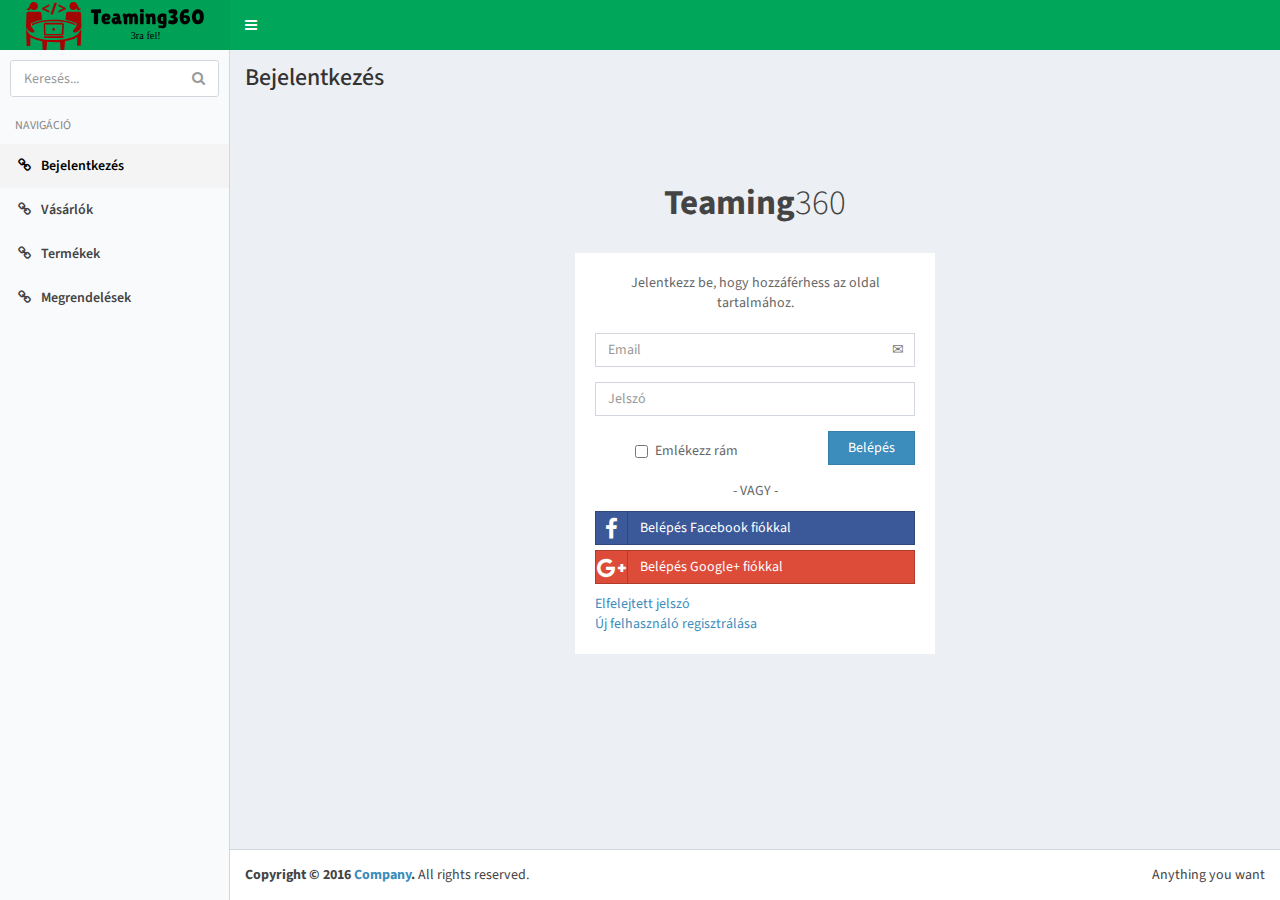
==== login.html @ 4cea46f2 "Initial login page" ====
<!DOCTYPE html>

<html>

<head>
  <meta charset="utf-8">
  <meta http-equiv="X-UA-Compatible" content="IE=edge">
  <title>AdminLTE 2 | Starter</title>
  <!-- Tell the browser to be responsive to screen width -->
  <meta content="width=device-width, initial-scale=1, maximum-scale=1, user-scalable=no" name="viewport">
  <link rel="stylesheet" href="css/bootstrap.min.css">
  <!-- Font Awesome -->
  <link rel="stylesheet" href="font-awesome-4.7.0/css/font-awesome.css">
  <!-- Ionicons -->
  <link rel="stylesheet" href="css/ionicons.min.css">
  <!-- Theme style -->
  <link rel="stylesheet" href="css/AdminLTE.css">
  <!-- AdminLTE Skins. -->
  <link rel="stylesheet" href="css/_all-skins.css">
  <!-- Google Font -->
  <link rel="stylesheet" href="https://fonts.googleapis.com/css?family=Source+Sans+Pro:300,400,600,700,300italic,400italic,600italic">

  <link rel="stylesheet" href="css/style.css">
</head>

<body class="hold-transition skin-green-light sidebar-mini">
  <div class="wrapper">

    <!-- Main Header -->
    <header class="main-header">

      <!-- Logo -->
      <a href="login.html" class="logo">
        <!-- mini logo for sidebar mini 50x50 pixels -->
        <span class="logo-mini">
          <img class="teaming-logo-small" src="img/Teaming360logo_only.svg" alt="T360">
        </span>
        <!-- logo for regular state and mobile devices -->
        <span class="logo-lg">
          <img class="teaming-logo-normal" src="img/Teaming360logo_full.svg" alt="Teaming360">
        </span>
      </a>

      <!-- Header Navbar -->
      <nav class="navbar navbar-static-top" role="navigation">
        <!-- Sidebar toggle button-->
        <a href="#" class="sidebar-toggle" data-toggle="push-menu" role="button">
          <span class="sr-only">Menü ki/bezár</span>
        </a>
      </nav>
    </header>
    <!-- Left side column. contains the logo and sidebar -->
    <aside class="main-sidebar">

      <!-- sidebar: style can be found in sidebar.less -->
      <section class="sidebar">

        <!-- search form (Optional) -->
        <form action="#" method="get" class="sidebar-form">
          <div class="input-group">
            <input type="text" name="q" class="form-control" placeholder="Keresés...">
            <span class="input-group-btn">
              <button type="submit" name="search" id="search-btn" class="btn btn-flat">
                <i class="fa fa-search"></i>
              </button>
            </span>
          </div>
        </form>
        <!-- /.search form -->

        <!-- Sidebar Menu -->
        <ul class="sidebar-menu" data-widget="tree">
          <li class="header">NAVIGÁCIÓ</li>
          <!-- Optionally, you can add icons to the links -->
          <li class="active">
            <a href="#">
              <i class="fa fa-link"></i>
              <span>Bejelentkezés</span>
            </a>
          </li>
          <li>
            <a href="customer.html">
              <i class="fa fa-link"></i>
              <span>Vásárlók</span>
            </a>
          </li>
          <li>
            <a href="product.html">
              <i class="fa fa-link"></i>
              <span>Termékek</span>
            </a>
          </li>
          <li>
            <a href="order.html">
              <i class="fa fa-link"></i>
              <span>Megrendelések</span>
            </a>
          </li>
        </ul>
        <!-- /.sidebar-menu -->
      </section>
      <!-- /.sidebar -->
    </aside>

    <!-- Content Wrapper. Contains page content -->
    <div class="content-wrapper">
      <!-- Content Header (Page header) -->
      <section class="content-header">
        <h1>
          Bejelentkezés
        </h1>
      </section>

      <!-- Main content -->
      <section class="content container-fluid">
        <div class="login-box">
          <div class="login-logo">
            <a href="login.html"><b>Teaming</b>360</a>
          </div>
          <!-- /.login-logo -->
          <div class="login-box-body">
            <p class="login-box-msg">Jelentkezz be, hogy hozzáférhess az oldal tartalmához.</p>
        
            <form action="login.html" method="post">
              <div class="form-group has-feedback">
                <input type="email" class="form-control" placeholder="Email">
                <span class="glyphicon glyphicon-envelope form-control-feedback"></span>
              </div>
              <div class="form-group has-feedback">
                <input type="password" class="form-control" placeholder="Jelszó">
                <span class="glyphicon glyphicon-lock form-control-feedback"></span>
              </div>
              <div class="row">
                <div class="col-xs-8 text-center">
                  <div class="checkbox icheck">
                    <label>
                      <input type="checkbox"> Emlékezz rám
                    </label>
                  </div>
                </div>
                <!-- /.col -->
                <div class="col-xs-4 text">
                  <button type="submit" class="btn btn-primary btn-block btn-flat">Belépés</button>
                </div>
                <!-- /.col -->
              </div>
            </form>
        
            <div class="social-auth-links text-center">
              <p>- VAGY -</p>
              <a href="#" class="btn btn-block btn-social btn-facebook btn-flat"><i class="fa fa-facebook"></i> Belépés Facebook fiókkal</a>
              <a href="#" class="btn btn-block btn-social btn-google btn-flat"><i class="fa fa-google-plus"></i> Belépés Google+ fiókkal</a>
            </div>
            <!-- /.social-auth-links -->
        
            <a href="#">Elfelejtett jelszó</a><br>
            <a href="#" class="text-center">Új felhasználó regisztrálása</a>
        
          </div>
          
        </div>
      </section>
      <!-- /.content -->
    </div>
    <!-- /.content-wrapper -->

    <!-- Main Footer -->
    <footer class="main-footer">
      <!-- To the right -->
      <div class="pull-right hidden-xs">
        Anything you want
      </div>
      <!-- Default to the left -->
      <strong>Copyright &copy; 2016
        <a href="#">Company</a>.</strong> All rights reserved.
    </footer>

    <!-- Control Sidebar -->
    <aside class="control-sidebar control-sidebar-dark">
      <!-- Create the tabs -->
      <ul class="nav nav-tabs nav-justified control-sidebar-tabs">
        <li class="active">
          <a href="#control-sidebar-home-tab" data-toggle="tab">
            <i class="fa fa-home"></i>
          </a>
        </li>
        <li>
          <a href="#control-sidebar-settings-tab" data-toggle="tab">
            <i class="fa fa-gears"></i>
          </a>
        </li>
      </ul>
      <!-- Tab panes -->
      <div class="tab-content">
        <!-- Home tab content -->
        <div class="tab-pane active" id="control-sidebar-home-tab">
          <h3 class="control-sidebar-heading">Recent Activity</h3>
          <ul class="control-sidebar-menu">
            <li>
              <a href="javascript:;">
                <i class="menu-icon fa fa-birthday-cake bg-red"></i>

                <div class="menu-info">
                  <h4 class="control-sidebar-subheading">Langdon's Birthday</h4>

                  <p>Will be 23 on April 24th</p>
                </div>
              </a>
            </li>
          </ul>
          <!-- /.control-sidebar-menu -->

          <h3 class="control-sidebar-heading">Tasks Progress</h3>
          <ul class="control-sidebar-menu">
            <li>
              <a href="javascript:;">
                <h4 class="control-sidebar-subheading">
                  Custom Template Design
                  <span class="pull-right-container">
                    <span class="label label-danger pull-right">70%</span>
                  </span>
                </h4>

                <div class="progress progress-xxs">
                  <div class="progress-bar progress-bar-danger" style="width: 70%"></div>
                </div>
              </a>
            </li>
          </ul>
          <!-- /.control-sidebar-menu -->

        </div>
        <!-- /.tab-pane -->
        <!-- Stats tab content -->
        <div class="tab-pane" id="control-sidebar-stats-tab">Stats Tab Content</div>
        <!-- /.tab-pane -->
        <!-- Settings tab content -->
        <div class="tab-pane" id="control-sidebar-settings-tab">
          <form method="post">
            <h3 class="control-sidebar-heading">General Settings</h3>

            <div class="form-group">
              <label class="control-sidebar-subheading">
                Report panel usage
                <input type="checkbox" class="pull-right" checked>
              </label>

              <p>
                Some information about this general settings option
              </p>
            </div>
            <!-- /.form-group -->
          </form>
        </div>
        <!-- /.tab-pane -->
      </div>
    </aside>
    <!-- /.control-sidebar -->
    <!-- Add the sidebar's background. This div must be placed
  immediately after the control sidebar -->
    <div class="control-sidebar-bg"></div>
  </div>
  <!-- ./wrapper -->

  <!-- REQUIRED JS SCRIPTS -->

  <!-- jQuery 3 -->
  <script src="js/jquery.min.js"></script>
  <!-- Bootstrap 3.3.7 -->
  <script src="js/bootstrap.min.js"></script>
  <!-- AdminLTE App -->
  <script src="js/adminlte.js"></script>

  <!-- Optionally, you can add Slimscroll and FastClick plugins.
     Both of these plugins are recommended to enhance the
     user experience. -->
</body>

</html>
---- css/_all-skins.css ----
/*
 * Skin: Blue
 * ----------
 */
.skin-blue .main-header .navbar {
  background-color: #3c8dbc;
}
.skin-blue .main-header .navbar .nav > li > a {
  color: #ffffff;
}
.skin-blue .main-header .navbar .nav > li > a:hover,
.skin-blue .main-header .navbar .nav > li > a:active,
.skin-blue .main-header .navbar .nav > li > a:focus,
.skin-blue .main-header .navbar .nav .open > a,
.skin-blue .main-header .navbar .nav .open > a:hover,
.skin-blue .main-header .navbar .nav .open > a:focus,
.skin-blue .main-header .navbar .nav > .active > a {
  background: rgba(0, 0, 0, 0.1);
  color: #f6f6f6;
}
.skin-blue .main-header .navbar .sidebar-toggle {
  color: #ffffff;
}
.skin-blue .main-header .navbar .sidebar-toggle:hover {
  color: #f6f6f6;
  background: rgba(0, 0, 0, 0.1);
}
.skin-blue .main-header .navbar .sidebar-toggle {
  color: #fff;
}
.skin-blue .main-header .navbar .sidebar-toggle:hover {
  background-color: #367fa9;
}
@media (max-width: 767px) {
  .skin-blue .main-header .navbar .dropdown-menu li.divider {
    background-color: rgba(255, 255, 255, 0.1);
  }
  .skin-blue .main-header .navbar .dropdown-menu li a {
    color: #fff;
  }
  .skin-blue .main-header .navbar .dropdown-menu li a:hover {
    background: #367fa9;
  }
}
.skin-blue .main-header .logo {
  background-color: #367fa9;
  color: #ffffff;
  border-bottom: 0 solid transparent;
}
.skin-blue .main-header .logo:hover {
  background-color: #357ca5;
}
.skin-blue .main-header li.user-header {
  background-color: #3c8dbc;
}
.skin-blue .content-header {
  background: transparent;
}
.skin-blue .wrapper,
.skin-blue .main-sidebar,
.skin-blue .left-side {
  background-color: #222d32;
}
.skin-blue .user-panel > .info,
.skin-blue .user-panel > .info > a {
  color: #fff;
}
.skin-blue .sidebar-menu > li.header {
  color: #4b646f;
  background: #1a2226;
}
.skin-blue .sidebar-menu > li > a {
  border-left: 3px solid transparent;
}
.skin-blue .sidebar-menu > li:hover > a,
.skin-blue .sidebar-menu > li.active > a,
.skin-blue .sidebar-menu > li.menu-open > a {
  color: #ffffff;
  background: #1e282c;
}
.skin-blue .sidebar-menu > li.active > a {
  border-left-color: #3c8dbc;
}
.skin-blue .sidebar-menu > li > .treeview-menu {
  margin: 0 1px;
  background: #2c3b41;
}
.skin-blue .sidebar a {
  color: #b8c7ce;
}
.skin-blue .sidebar a:hover {
  text-decoration: none;
}
.skin-blue .sidebar-menu .treeview-menu > li > a {
  color: #8aa4af;
}
.skin-blue .sidebar-menu .treeview-menu > li.active > a,
.skin-blue .sidebar-menu .treeview-menu > li > a:hover {
  color: #ffffff;
}
.skin-blue .sidebar-form {
  border-radius: 3px;
  border: 1px solid #374850;
  margin: 10px 10px;
}
.skin-blue .sidebar-form input[type="text"],
.skin-blue .sidebar-form .btn {
  box-shadow: none;
  background-color: #374850;
  border: 1px solid transparent;
  height: 35px;
}
.skin-blue .sidebar-form input[type="text"] {
  color: #666;
  border-top-left-radius: 2px;
  border-top-right-radius: 0;
  border-bottom-right-radius: 0;
  border-bottom-left-radius: 2px;
}
.skin-blue .sidebar-form input[type="text"]:focus,
.skin-blue .sidebar-form input[type="text"]:focus + .input-group-btn .btn {
  background-color: #fff;
  color: #666;
}
.skin-blue .sidebar-form input[type="text"]:focus + .input-group-btn .btn {
  border-left-color: #fff;
}
.skin-blue .sidebar-form .btn {
  color: #999;
  border-top-left-radius: 0;
  border-top-right-radius: 2px;
  border-bottom-right-radius: 2px;
  border-bottom-left-radius: 0;
}
.skin-blue.layout-top-nav .main-header > .logo {
  background-color: #3c8dbc;
  color: #ffffff;
  border-bottom: 0 solid transparent;
}
.skin-blue.layout-top-nav .main-header > .logo:hover {
  background-color: #3b8ab8;
}
/*
 * Skin: Blue
 * ----------
 */
.skin-blue-light .main-header .navbar {
  background-color: #3c8dbc;
}
.skin-blue-light .main-header .navbar .nav > li > a {
  color: #ffffff;
}
.skin-blue-light .main-header .navbar .nav > li > a:hover,
.skin-blue-light .main-header .navbar .nav > li > a:active,
.skin-blue-light .main-header .navbar .nav > li > a:focus,
.skin-blue-light .main-header .navbar .nav .open > a,
.skin-blue-light .main-header .navbar .nav .open > a:hover,
.skin-blue-light .main-header .navbar .nav .open > a:focus,
.skin-blue-light .main-header .navbar .nav > .active > a {
  background: rgba(0, 0, 0, 0.1);
  color: #f6f6f6;
}
.skin-blue-light .main-header .navbar .sidebar-toggle {
  color: #ffffff;
}
.skin-blue-light .main-header .navbar .sidebar-toggle:hover {
  color: #f6f6f6;
  background: rgba(0, 0, 0, 0.1);
}
.skin-blue-light .main-header .navbar .sidebar-toggle {
  color: #fff;
}
.skin-blue-light .main-header .navbar .sidebar-toggle:hover {
  background-color: #367fa9;
}
@media (max-width: 767px) {
  .skin-blue-light .main-header .navbar .dropdown-menu li.divider {
    background-color: rgba(255, 255, 255, 0.1);
  }
  .skin-blue-light .main-header .navbar .dropdown-menu li a {
    color: #fff;
  }
  .skin-blue-light .main-header .navbar .dropdown-menu li a:hover {
    background: #367fa9;
  }
}
.skin-blue-light .main-header .logo {
  background-color: #3c8dbc;
  color: #ffffff;
  border-bottom: 0 solid transparent;
}
.skin-blue-light .main-header .logo:hover {
  background-color: #3b8ab8;
}
.skin-blue-light .main-header li.user-header {
  background-color: #3c8dbc;
}
.skin-blue-light .content-header {
  background: transparent;
}
.skin-blue-light .wrapper,
.skin-blue-light .main-sidebar,
.skin-blue-light .left-side {
  background-color: #f9fafc;
}
.skin-blue-light .main-sidebar {
  border-right: 1px solid #d2d6de;
}
.skin-blue-light .user-panel > .info,
.skin-blue-light .user-panel > .info > a {
  color: #444444;
}
.skin-blue-light .sidebar-menu > li {
  -webkit-transition: border-left-color 0.3s ease;
  -o-transition: border-left-color 0.3s ease;
  transition: border-left-color 0.3s ease;
}
.skin-blue-light .sidebar-menu > li.header {
  color: #848484;
  background: #f9fafc;
}
.skin-blue-light .sidebar-menu > li > a {
  border-left: 3px solid transparent;
  font-weight: 600;
}
.skin-blue-light .sidebar-menu > li:hover > a,
.skin-blue-light .sidebar-menu > li.active > a {
  color: #000000;
  background: #f4f4f5;
}
.skin-blue-light .sidebar-menu > li.active {
  border-left-color: #3c8dbc;
}
.skin-blue-light .sidebar-menu > li.active > a {
  font-weight: 600;
}
.skin-blue-light .sidebar-menu > li > .treeview-menu {
  background: #f4f4f5;
}
.skin-blue-light .sidebar a {
  color: #444444;
}
.skin-blue-light .sidebar a:hover {
  text-decoration: none;
}
.skin-blue-light .sidebar-menu .treeview-menu > li > a {
  color: #777777;
}
.skin-blue-light .sidebar-menu .treeview-menu > li.active > a,
.skin-blue-light .sidebar-menu .treeview-menu > li > a:hover {
  color: #000000;
}
.skin-blue-light .sidebar-menu .treeview-menu > li.active > a {
  font-weight: 600;
}
.skin-blue-light .sidebar-form {
  border-radius: 3px;
  border: 1px solid #d2d6de;
  margin: 10px 10px;
}
.skin-blue-light .sidebar-form input[type="text"],
.skin-blue-light .sidebar-form .btn {
  box-shadow: none;
  background-color: #fff;
  border: 1px solid transparent;
  height: 35px;
}
.skin-blue-light .sidebar-form input[type="text"] {
  color: #666;
  border-top-left-radius: 2px;
  border-top-right-radius: 0;
  border-bottom-right-radius: 0;
  border-bottom-left-radius: 2px;
}
.skin-blue-light .sidebar-form input[type="text"]:focus,
.skin-blue-light .sidebar-form input[type="text"]:focus + .input-group-btn .btn {
  background-color: #fff;
  color: #666;
}
.skin-blue-light .sidebar-form input[type="text"]:focus + .input-group-btn .btn {
  border-left-color: #fff;
}
.skin-blue-light .sidebar-form .btn {
  color: #999;
  border-top-left-radius: 0;
  border-top-right-radius: 2px;
  border-bottom-right-radius: 2px;
  border-bottom-left-radius: 0;
}
@media (min-width: 768px) {
  .skin-blue-light.sidebar-mini.sidebar-collapse .sidebar-menu > li > .treeview-menu {
    border-left: 1px solid #d2d6de;
  }
}
.skin-blue-light .main-footer {
  border-top-color: #d2d6de;
}
.skin-blue.layout-top-nav .main-header > .logo {
  background-color: #3c8dbc;
  color: #ffffff;
  border-bottom: 0 solid transparent;
}
.skin-blue.layout-top-nav .main-header > .logo:hover {
  background-color: #3b8ab8;
}
/*
 * Skin: Black
 * -----------
 */
/* skin-black navbar */
.skin-black .main-header {
  -webkit-box-shadow: 0px 1px 1px rgba(0, 0, 0, 0.05);
  box-shadow: 0px 1px 1px rgba(0, 0, 0, 0.05);
}
.skin-black .main-header .navbar-toggle {
  color: #333;
}
.skin-black .main-header .navbar-brand {
  color: #333;
  border-right: 1px solid #eee;
}
.skin-black .main-header .navbar {
  background-color: #ffffff;
}
.skin-black .main-header .navbar .nav > li > a {
  color: #333333;
}
.skin-black .main-header .navbar .nav > li > a:hover,
.skin-black .main-header .navbar .nav > li > a:active,
.skin-black .main-header .navbar .nav > li > a:focus,
.skin-black .main-header .navbar .nav .open > a,
.skin-black .main-header .navbar .nav .open > a:hover,
.skin-black .main-header .navbar .nav .open > a:focus,
.skin-black .main-header .navbar .nav > .active > a {
  background: #ffffff;
  color: #999999;
}
.skin-black .main-header .navbar .sidebar-toggle {
  color: #333333;
}
.skin-black .main-header .navbar .sidebar-toggle:hover {
  color: #999999;
  background: #ffffff;
}
.skin-black .main-header .navbar > .sidebar-toggle {
  color: #333;
  border-right: 1px solid #eee;
}
.skin-black .main-header .navbar .navbar-nav > li > a {
  border-right: 1px solid #eee;
}
.skin-black .main-header .navbar .navbar-custom-menu .navbar-nav > li > a,
.skin-black .main-header .navbar .navbar-right > li > a {
  border-left: 1px solid #eee;
  border-right-width: 0;
}
.skin-black .main-header > .logo {
  background-color: #ffffff;
  color: #333333;
  border-bottom: 0 solid transparent;
  border-right: 1px solid #eee;
}
.skin-black .main-header > .logo:hover {
  background-color: #fcfcfc;
}
@media (max-width: 767px) {
  .skin-black .main-header > .logo {
    background-color: #222222;
    color: #ffffff;
    border-bottom: 0 solid transparent;
    border-right: none;
  }
  .skin-black .main-header > .logo:hover {
    background-color: #1f1f1f;
  }
}
.skin-black .main-header li.user-header {
  background-color: #222;
}
.skin-black .content-header {
  background: transparent;
  box-shadow: none;
}
.skin-black .wrapper,
.skin-black .main-sidebar,
.skin-black .left-side {
  background-color: #222d32;
}
.skin-black .user-panel > .info,
.skin-black .user-panel > .info > a {
  color: #fff;
}
.skin-black .sidebar-menu > li.header {
  color: #4b646f;
  background: #1a2226;
}
.skin-black .sidebar-menu > li > a {
  border-left: 3px solid transparent;
}
.skin-black .sidebar-menu > li:hover > a,
.skin-black .sidebar-menu > li.active > a,
.skin-black .sidebar-menu > li.menu-open > a {
  color: #ffffff;
  background: #1e282c;
}
.skin-black .sidebar-menu > li.active > a {
  border-left-color: #ffffff;
}
.skin-black .sidebar-menu > li > .treeview-menu {
  margin: 0 1px;
  background: #2c3b41;
}
.skin-black .sidebar a {
  color: #b8c7ce;
}
.skin-black .sidebar a:hover {
  text-decoration: none;
}
.skin-black .sidebar-menu .treeview-menu > li > a {
  color: #8aa4af;
}
.skin-black .sidebar-menu .treeview-menu > li.active > a,
.skin-black .sidebar-menu .treeview-menu > li > a:hover {
  color: #ffffff;
}
.skin-black .sidebar-form {
  border-radius: 3px;
  border: 1px solid #374850;
  margin: 10px 10px;
}
.skin-black .sidebar-form input[type="text"],
.skin-black .sidebar-form .btn {
  box-shadow: none;
  background-color: #374850;
  border: 1px solid transparent;
  height: 35px;
}
.skin-black .sidebar-form input[type="text"] {
  color: #666;
  border-top-left-radius: 2px;
  border-top-right-radius: 0;
  border-bottom-right-radius: 0;
  border-bottom-left-radius: 2px;
}
.skin-black .sidebar-form input[type="text"]:focus,
.skin-black .sidebar-form input[type="text"]:focus + .input-group-btn .btn {
  background-color: #fff;
  color: #666;
}
.skin-black .sidebar-form input[type="text"]:focus + .input-group-btn .btn {
  border-left-color: #fff;
}
.skin-black .sidebar-form .btn {
  color: #999;
  border-top-left-radius: 0;
  border-top-right-radius: 2px;
  border-bottom-right-radius: 2px;
  border-bottom-left-radius: 0;
}
.skin-black .pace .pace-progress {
  background: #222;
}
.skin-black .pace .pace-activity {
  border-top-color: #222;
  border-left-color: #222;
}
/*
 * Skin: Black
 * -----------
 */
/* skin-black navbar */
.skin-black-light .main-header {
  border-bottom: 1px solid #d2d6de;
}
.skin-black-light .main-header .navbar-toggle {
  color: #333;
}
.skin-black-light .main-header .navbar-brand {
  color: #333;
  border-right: 1px solid #d2d6de;
}
.skin-black-light .main-header .navbar {
  background-color: #ffffff;
}
.skin-black-light .main-header .navbar .nav > li > a {
  color: #333333;
}
.skin-black-light .main-header .navbar .nav > li > a:hover,
.skin-black-light .main-header .navbar .nav > li > a:active,
.skin-black-light .main-header .navbar .nav > li > a:focus,
.skin-black-light .main-header .navbar .nav .open > a,
.skin-black-light .main-header .navbar .nav .open > a:hover,
.skin-black-light .main-header .navbar .nav .open > a:focus,
.skin-black-light .main-header .navbar .nav > .active > a {
  background: #ffffff;
  color: #999999;
}
.skin-black-light .main-header .navbar .sidebar-toggle {
  color: #333333;
}
.skin-black-light .main-header .navbar .sidebar-toggle:hover {
  color: #999999;
  background: #ffffff;
}
.skin-black-light .main-header .navbar > .sidebar-toggle {
  color: #333;
  border-right: 1px solid #d2d6de;
}
.skin-black-light .main-header .navbar .navbar-nav > li > a {
  border-right: 1px solid #d2d6de;
}
.skin-black-light .main-header .navbar .navbar-custom-menu .navbar-nav > li > a,
.skin-black-light .main-header .navbar .navbar-right > li > a {
  border-left: 1px solid #d2d6de;
  border-right-width: 0;
}
.skin-black-light .main-header > .logo {
  background-color: #ffffff;
  color: #333333;
  border-bottom: 0 solid transparent;
  border-right: 1px solid #d2d6de;
}
.skin-black-light .main-header > .logo:hover {
  background-color: #fcfcfc;
}
@media (max-width: 767px) {
  .skin-black-light .main-header > .logo {
    background-color: #222222;
    color: #ffffff;
    border-bottom: 0 solid transparent;
    border-right: none;
  }
  .skin-black-light .main-header > .logo:hover {
    background-color: #1f1f1f;
  }
}
.skin-black-light .main-header li.user-header {
  background-color: #222;
}
.skin-black-light .content-header {
  background: transparent;
  box-shadow: none;
}
.skin-black-light .wrapper,
.skin-black-light .main-sidebar,
.skin-black-light .left-side {
  background-color: #f9fafc;
}
.skin-black-light .main-sidebar {
  border-right: 1px solid #d2d6de;
}
.skin-black-light .user-panel > .info,
.skin-black-light .user-panel > .info > a {
  color: #444444;
}
.skin-black-light .sidebar-menu > li {
  -webkit-transition: border-left-color 0.3s ease;
  -o-transition: border-left-color 0.3s ease;
  transition: border-left-color 0.3s ease;
}
.skin-black-light .sidebar-menu > li.header {
  color: #848484;
  background: #f9fafc;
}
.skin-black-light .sidebar-menu > li > a {
  border-left: 3px solid transparent;
  font-weight: 600;
}
.skin-black-light .sidebar-menu > li:hover > a,
.skin-black-light .sidebar-menu > li.active > a {
  color: #000000;
  background: #f4f4f5;
}
.skin-black-light .sidebar-menu > li.active {
  border-left-color: #ffffff;
}
.skin-black-light .sidebar-menu > li.active > a {
  font-weight: 600;
}
.skin-black-light .sidebar-menu > li > .treeview-menu {
  background: #f4f4f5;
}
.skin-black-light .sidebar a {
  color: #444444;
}
.skin-black-light .sidebar a:hover {
  text-decoration: none;
}
.skin-black-light .sidebar-menu .treeview-menu > li > a {
  color: #777777;
}
.skin-black-light .sidebar-menu .treeview-menu > li.active > a,
.skin-black-light .sidebar-menu .treeview-menu > li > a:hover {
  color: #000000;
}
.skin-black-light .sidebar-menu .treeview-menu > li.active > a {
  font-weight: 600;
}
.skin-black-light .sidebar-form {
  border-radius: 3px;
  border: 1px solid #d2d6de;
  margin: 10px 10px;
}
.skin-black-light .sidebar-form input[type="text"],
.skin-black-light .sidebar-form .btn {
  box-shadow: none;
  background-color: #fff;
  border: 1px solid transparent;
  height: 35px;
}
.skin-black-light .sidebar-form input[type="text"] {
  color: #666;
  border-top-left-radius: 2px;
  border-top-right-radius: 0;
  border-bottom-right-radius: 0;
  border-bottom-left-radius: 2px;
}
.skin-black-light .sidebar-form input[type="text"]:focus,
.skin-black-light .sidebar-form input[type="text"]:focus + .input-group-btn .btn {
  background-color: #fff;
  color: #666;
}
.skin-black-light .sidebar-form input[type="text"]:focus + .input-group-btn .btn {
  border-left-color: #fff;
}
.skin-black-light .sidebar-form .btn {
  color: #999;
  border-top-left-radius: 0;
  border-top-right-radius: 2px;
  border-bottom-right-radius: 2px;
  border-bottom-left-radius: 0;
}
@media (min-width: 768px) {
  .skin-black-light.sidebar-mini.sidebar-collapse .sidebar-menu > li > .treeview-menu {
    border-left: 1px solid #d2d6de;
  }
}
/*
 * Skin: Green
 * -----------
 */
.skin-green .main-header .navbar {
  background-color: #00a65a;
}
.skin-green .main-header .navbar .nav > li > a {
  color: #ffffff;
}
.skin-green .main-header .navbar .nav > li > a:hover,
.skin-green .main-header .navbar .nav > li > a:active,
.skin-green .main-header .navbar .nav > li > a:focus,
.skin-green .main-header .navbar .nav .open > a,
.skin-green .main-header .navbar .nav .open > a:hover,
.skin-green .main-header .navbar .nav .open > a:focus,
.skin-green .main-header .navbar .nav > .active > a {
  background: rgba(0, 0, 0, 0.1);
  color: #f6f6f6;
}
.skin-green .main-header .navbar .sidebar-toggle {
  color: #ffffff;
}
.skin-green .main-header .navbar .sidebar-toggle:hover {
  color: #f6f6f6;
  background: rgba(0, 0, 0, 0.1);
}
.skin-green .main-header .navbar .sidebar-toggle {
  color: #fff;
}
.skin-green .main-header .navbar .sidebar-toggle:hover {
  background-color: #008d4c;
}
@media (max-width: 767px) {
  .skin-green .main-header .navbar .dropdown-menu li.divider {
    background-color: rgba(255, 255, 255, 0.1);
  }
  .skin-green .main-header .navbar .dropdown-menu li a {
    color: #fff;
  }
  .skin-green .main-header .navbar .dropdown-menu li a:hover {
    background: #008d4c;
  }
}
.skin-green .main-header .logo {
  background-color: #008d4c;
  color: #ffffff;
  border-bottom: 0 solid transparent;
}
.skin-green .main-header .logo:hover {
  background-color: #008749;
}
.skin-green .main-header li.user-header {
  background-color: #00a65a;
}
.skin-green .content-header {
  background: transparent;
}
.skin-green .wrapper,
.skin-green .main-sidebar,
.skin-green .left-side {
  background-color: #222d32;
}
.skin-green .user-panel > .info,
.skin-green .user-panel > .info > a {
  color: #fff;
}
.skin-green .sidebar-menu > li.header {
  color: #4b646f;
  background: #1a2226;
}
.skin-green .sidebar-menu > li > a {
  border-left: 3px solid transparent;
}
.skin-green .sidebar-menu > li:hover > a,
.skin-green .sidebar-menu > li.active > a,
.skin-green .sidebar-menu > li.menu-open > a {
  color: #ffffff;
  background: #1e282c;
}
.skin-green .sidebar-menu > li.active > a {
  border-left-color: #00a65a;
}
.skin-green .sidebar-menu > li > .treeview-menu {
  margin: 0 1px;
  background: #2c3b41;
}
.skin-green .sidebar a {
  color: #b8c7ce;
}
.skin-green .sidebar a:hover {
  text-decoration: none;
}
.skin-green .sidebar-menu .treeview-menu > li > a {
  color: #8aa4af;
}
.skin-green .sidebar-menu .treeview-menu > li.active > a,
.skin-green .sidebar-menu .treeview-menu > li > a:hover {
  color: #ffffff;
}
.skin-green .sidebar-form {
  border-radius: 3px;
  border: 1px solid #374850;
  margin: 10px 10px;
}
.skin-green .sidebar-form input[type="text"],
.skin-green .sidebar-form .btn {
  box-shadow: none;
  background-color: #374850;
  border: 1px solid transparent;
  height: 35px;
}
.skin-green .sidebar-form input[type="text"] {
  color: #666;
  border-top-left-radius: 2px;
  border-top-right-radius: 0;
  border-bottom-right-radius: 0;
  border-bottom-left-radius: 2px;
}
.skin-green .sidebar-form input[type="text"]:focus,
.skin-green .sidebar-form input[type="text"]:focus + .input-group-btn .btn {
  background-color: #fff;
  color: #666;
}
.skin-green .sidebar-form input[type="text"]:focus + .input-group-btn .btn {
  border-left-color: #fff;
}
.skin-green .sidebar-form .btn {
  color: #999;
  border-top-left-radius: 0;
  border-top-right-radius: 2px;
  border-bottom-right-radius: 2px;
  border-bottom-left-radius: 0;
}
/*
 * Skin: Green
 * -----------
 */
.skin-green-light .main-header .navbar {
  background-color: #00a65a;
}
.skin-green-light .main-header .navbar .nav > li > a {
  color: #ffffff;
}
.skin-green-light .main-header .navbar .nav > li > a:hover,
.skin-green-light .main-header .navbar .nav > li > a:active,
.skin-green-light .main-header .navbar .nav > li > a:focus,
.skin-green-light .main-header .navbar .nav .open > a,
.skin-green-light .main-header .navbar .nav .open > a:hover,
.skin-green-light .main-header .navbar .nav .open > a:focus,
.skin-green-light .main-header .navbar .nav > .active > a {
  background: rgba(0, 0, 0, 0.1);
  color: #f6f6f6;
}
.skin-green-light .main-header .navbar .sidebar-toggle {
  color: #ffffff;
}
.skin-green-light .main-header .navbar .sidebar-toggle:hover {
  color: #f6f6f6;
  background: rgba(0, 0, 0, 0.1);
}
.skin-green-light .main-header .navbar .sidebar-toggle {
  color: #fff;
}
.skin-green-light .main-header .navbar .sidebar-toggle:hover {
  background-color: #008d4c;
}
@media (max-width: 767px) {
  .skin-green-light .main-header .navbar .dropdown-menu li.divider {
    background-color: rgba(255, 255, 255, 0.1);
  }
  .skin-green-light .main-header .navbar .dropdown-menu li a {
    color: #fff;
  }
  .skin-green-light .main-header .navbar .dropdown-menu li a:hover {
    background: #008d4c;
  }
}
.skin-green-light .main-header .logo {
  background-color: #00a65a;
  color: #ffffff;
  border-bottom: 0 solid transparent;
}
.skin-green-light .main-header .logo:hover {
  background-color: #00a157;
}
.skin-green-light .main-header li.user-header {
  background-color: #00a65a;
}
.skin-green-light .content-header {
  background: transparent;
}
.skin-green-light .wrapper,
.skin-green-light .main-sidebar,
.skin-green-light .left-side {
  background-color: #f9fafc;
}
.skin-green-light .main-sidebar {
  border-right: 1px solid #d2d6de;
}
.skin-green-light .user-panel > .info,
.skin-green-light .user-panel > .info > a {
  color: #444444;
}
.skin-green-light .sidebar-menu > li {
  -webkit-transition: border-left-color 0.3s ease;
  -o-transition: border-left-color 0.3s ease;
  transition: border-left-color 0.3s ease;
}
.skin-green-light .sidebar-menu > li.header {
  color: #848484;
  background: #f9fafc;
}
.skin-green-light .sidebar-menu > li > a {
  border-left: 3px solid transparent;
  font-weight: 600;
}
.skin-green-light .sidebar-menu > li:hover > a,
.skin-green-light .sidebar-menu > li.active > a {
  color: #000000;
  background: #f4f4f5;
}
.skin-green-light .sidebar-menu > li.active {
  border-left-color: #00a65a;
}
.skin-green-light .sidebar-menu > li.active > a {
  font-weight: 600;
}
.skin-green-light .sidebar-menu > li > .treeview-menu {
  background: #f4f4f5;
}
.skin-green-light .sidebar a {
  color: #444444;
}
.skin-green-light .sidebar a:hover {
  text-decoration: none;
}
.skin-green-light .sidebar-menu .treeview-menu > li > a {
  color: #777777;
}
.skin-green-light .sidebar-menu .treeview-menu > li.active > a,
.skin-green-light .sidebar-menu .treeview-menu > li > a:hover {
  color: #000000;
}
.skin-green-light .sidebar-menu .treeview-menu > li.active > a {
  font-weight: 600;
}
.skin-green-light .sidebar-form {
  border-radius: 3px;
  border: 1px solid #d2d6de;
  margin: 10px 10px;
}
.skin-green-light .sidebar-form input[type="text"],
.skin-green-light .sidebar-form .btn {
  box-shadow: none;
  background-color: #fff;
  border: 1px solid transparent;
  height: 35px;
}
.skin-green-light .sidebar-form input[type="text"] {
  color: #666;
  border-top-left-radius: 2px;
  border-top-right-radius: 0;
  border-bottom-right-radius: 0;
  border-bottom-left-radius: 2px;
}
.skin-green-light .sidebar-form input[type="text"]:focus,
.skin-green-light .sidebar-form input[type="text"]:focus + .input-group-btn .btn {
  background-color: #fff;
  color: #666;
}
.skin-green-light .sidebar-form input[type="text"]:focus + .input-group-btn .btn {
  border-left-color: #fff;
}
.skin-green-light .sidebar-form .btn {
  color: #999;
  border-top-left-radius: 0;
  border-top-right-radius: 2px;
  border-bottom-right-radius: 2px;
  border-bottom-left-radius: 0;
}
@media (min-width: 768px) {
  .skin-green-light.sidebar-mini.sidebar-collapse .sidebar-menu > li > .treeview-menu {
    border-left: 1px solid #d2d6de;
  }
}
/*
 * Skin: Red
 * ---------
 */
.skin-red .main-header .navbar {
  background-color: #dd4b39;
}
.skin-red .main-header .navbar .nav > li > a {
  color: #ffffff;
}
.skin-red .main-header .navbar .nav > li > a:hover,
.skin-red .main-header .navbar .nav > li > a:active,
.skin-red .main-header .navbar .nav > li > a:focus,
.skin-red .main-header .navbar .nav .open > a,
.skin-red .main-header .navbar .nav .open > a:hover,
.skin-red .main-header .navbar .nav .open > a:focus,
.skin-red .main-header .navbar .nav > .active > a {
  background: rgba(0, 0, 0, 0.1);
  color: #f6f6f6;
}
.skin-red .main-header .navbar .sidebar-toggle {
  color: #ffffff;
}
.skin-red .main-header .navbar .sidebar-toggle:hover {
  color: #f6f6f6;
  background: rgba(0, 0, 0, 0.1);
}
.skin-red .main-header .navbar .sidebar-toggle {
  color: #fff;
}
.skin-red .main-header .navbar .sidebar-toggle:hover {
  background-color: #d73925;
}
@media (max-width: 767px) {
  .skin-red .main-header .navbar .dropdown-menu li.divider {
    background-color: rgba(255, 255, 255, 0.1);
  }
  .skin-red .main-header .navbar .dropdown-menu li a {
    color: #fff;
  }
  .skin-red .main-header .navbar .dropdown-menu li a:hover {
    background: #d73925;
  }
}
.skin-red .main-header .logo {
  background-color: #d73925;
  color: #ffffff;
  border-bottom: 0 solid transparent;
}
.skin-red .main-header .logo:hover {
  background-color: #d33724;
}
.skin-red .main-header li.user-header {
  background-color: #dd4b39;
}
.skin-red .content-header {
  background: transparent;
}
.skin-red .wrapper,
.skin-red .main-sidebar,
.skin-red .left-side {
  background-color: #222d32;
}
.skin-red .user-panel > .info,
.skin-red .user-panel > .info > a {
  color: #fff;
}
.skin-red .sidebar-menu > li.header {
  color: #4b646f;
  background: #1a2226;
}
.skin-red .sidebar-menu > li > a {
  border-left: 3px solid transparent;
}
.skin-red .sidebar-menu > li:hover > a,
.skin-red .sidebar-menu > li.active > a,
.skin-red .sidebar-menu > li.menu-open > a {
  color: #ffffff;
  background: #1e282c;
}
.skin-red .sidebar-menu > li.active > a {
  border-left-color: #dd4b39;
}
.skin-red .sidebar-menu > li > .treeview-menu {
  margin: 0 1px;
  background: #2c3b41;
}
.skin-red .sidebar a {
  color: #b8c7ce;
}
.skin-red .sidebar a:hover {
  text-decoration: none;
}
.skin-red .sidebar-menu .treeview-menu > li > a {
  color: #8aa4af;
}
.skin-red .sidebar-menu .treeview-menu > li.active > a,
.skin-red .sidebar-menu .treeview-menu > li > a:hover {
  color: #ffffff;
}
.skin-red .sidebar-form {
  border-radius: 3px;
  border: 1px solid #374850;
  margin: 10px 10px;
}
.skin-red .sidebar-form input[type="text"],
.skin-red .sidebar-form .btn {
  box-shadow: none;
  background-color: #374850;
  border: 1px solid transparent;
  height: 35px;
}
.skin-red .sidebar-form input[type="text"] {
  color: #666;
  border-top-left-radius: 2px;
  border-top-right-radius: 0;
  border-bottom-right-radius: 0;
  border-bottom-left-radius: 2px;
}
.skin-red .sidebar-form input[type="text"]:focus,
.skin-red .sidebar-form input[type="text"]:focus + .input-group-btn .btn {
  background-color: #fff;
  color: #666;
}
.skin-red .sidebar-form input[type="text"]:focus + .input-group-btn .btn {
  border-left-color: #fff;
}
.skin-red .sidebar-form .btn {
  color: #999;
  border-top-left-radius: 0;
  border-top-right-radius: 2px;
  border-bottom-right-radius: 2px;
  border-bottom-left-radius: 0;
}
/*
 * Skin: Red
 * ---------
 */
.skin-red-light .main-header .navbar {
  background-color: #dd4b39;
}
.skin-red-light .main-header .navbar .nav > li > a {
  color: #ffffff;
}
.skin-red-light .main-header .navbar .nav > li > a:hover,
.skin-red-light .main-header .navbar .nav > li > a:active,
.skin-red-light .main-header .navbar .nav > li > a:focus,
.skin-red-light .main-header .navbar .nav .open > a,
.skin-red-light .main-header .navbar .nav .open > a:hover,
.skin-red-light .main-header .navbar .nav .open > a:focus,
.skin-red-light .main-header .navbar .nav > .active > a {
  background: rgba(0, 0, 0, 0.1);
  color: #f6f6f6;
}
.skin-red-light .main-header .navbar .sidebar-toggle {
  color: #ffffff;
}
.skin-red-light .main-header .navbar .sidebar-toggle:hover {
  color: #f6f6f6;
  background: rgba(0, 0, 0, 0.1);
}
.skin-red-light .main-header .navbar .sidebar-toggle {
  color: #fff;
}
.skin-red-light .main-header .navbar .sidebar-toggle:hover {
  background-color: #d73925;
}
@media (max-width: 767px) {
  .skin-red-light .main-header .navbar .dropdown-menu li.divider {
    background-color: rgba(255, 255, 255, 0.1);
  }
  .skin-red-light .main-header .navbar .dropdown-menu li a {
    color: #fff;
  }
  .skin-red-light .main-header .navbar .dropdown-menu li a:hover {
    background: #d73925;
  }
}
.skin-red-light .main-header .logo {
  background-color: #dd4b39;
  color: #ffffff;
  border-bottom: 0 solid transparent;
}
.skin-red-light .main-header .logo:hover {
  background-color: #dc4735;
}
.skin-red-light .main-header li.user-header {
  background-color: #dd4b39;
}
.skin-red-light .content-header {
  background: transparent;
}
.skin-red-light .wrapper,
.skin-red-light .main-sidebar,
.skin-red-light .left-side {
  background-color: #f9fafc;
}
.skin-red-light .main-sidebar {
  border-right: 1px solid #d2d6de;
}
.skin-red-light .user-panel > .info,
.skin-red-light .user-panel > .info > a {
  color: #444444;
}
.skin-red-light .sidebar-menu > li {
  -webkit-transition: border-left-color 0.3s ease;
  -o-transition: border-left-color 0.3s ease;
  transition: border-left-color 0.3s ease;
}
.skin-red-light .sidebar-menu > li.header {
  color: #848484;
  background: #f9fafc;
}
.skin-red-light .sidebar-menu > li > a {
  border-left: 3px solid transparent;
  font-weight: 600;
}
.skin-red-light .sidebar-menu > li:hover > a,
.skin-red-light .sidebar-menu > li.active > a {
  color: #000000;
  background: #f4f4f5;
}
.skin-red-light .sidebar-menu > li.active {
  border-left-color: #dd4b39;
}
.skin-red-light .sidebar-menu > li.active > a {
  font-weight: 600;
}
.skin-red-light .sidebar-menu > li > .treeview-menu {
  background: #f4f4f5;
}
.skin-red-light .sidebar a {
  color: #444444;
}
.skin-red-light .sidebar a:hover {
  text-decoration: none;
}
.skin-red-light .sidebar-menu .treeview-menu > li > a {
  color: #777777;
}
.skin-red-light .sidebar-menu .treeview-menu > li.active > a,
.skin-red-light .sidebar-menu .treeview-menu > li > a:hover {
  color: #000000;
}
.skin-red-light .sidebar-menu .treeview-menu > li.active > a {
  font-weight: 600;
}
.skin-red-light .sidebar-form {
  border-radius: 3px;
  border: 1px solid #d2d6de;
  margin: 10px 10px;
}
.skin-red-light .sidebar-form input[type="text"],
.skin-red-light .sidebar-form .btn {
  box-shadow: none;
  background-color: #fff;
  border: 1px solid transparent;
  height: 35px;
}
.skin-red-light .sidebar-form input[type="text"] {
  color: #666;
  border-top-left-radius: 2px;
  border-top-right-radius: 0;
  border-bottom-right-radius: 0;
  border-bottom-left-radius: 2px;
}
.skin-red-light .sidebar-form input[type="text"]:focus,
.skin-red-light .sidebar-form input[type="text"]:focus + .input-group-btn .btn {
  background-color: #fff;
  color: #666;
}
.skin-red-light .sidebar-form input[type="text"]:focus + .input-group-btn .btn {
  border-left-color: #fff;
}
.skin-red-light .sidebar-form .btn {
  color: #999;
  border-top-left-radius: 0;
  border-top-right-radius: 2px;
  border-bottom-right-radius: 2px;
  border-bottom-left-radius: 0;
}
@media (min-width: 768px) {
  .skin-red-light.sidebar-mini.sidebar-collapse .sidebar-menu > li > .treeview-menu {
    border-left: 1px solid #d2d6de;
  }
}
/*
 * Skin: Yellow
 * ------------
 */
.skin-yellow .main-header .navbar {
  background-color: #f39c12;
}
.skin-yellow .main-header .navbar .nav > li > a {
  color: #ffffff;
}
.skin-yellow .main-header .navbar .nav > li > a:hover,
.skin-yellow .main-header .navbar .nav > li > a:active,
.skin-yellow .main-header .navbar .nav > li > a:focus,
.skin-yellow .main-header .navbar .nav .open > a,
.skin-yellow .main-header .navbar .nav .open > a:hover,
.skin-yellow .main-header .navbar .nav .open > a:focus,
.skin-yellow .main-header .navbar .nav > .active > a {
  background: rgba(0, 0, 0, 0.1);
  color: #f6f6f6;
}
.skin-yellow .main-header .navbar .sidebar-toggle {
  color: #ffffff;
}
.skin-yellow .main-header .navbar .sidebar-toggle:hover {
  color: #f6f6f6;
  background: rgba(0, 0, 0, 0.1);
}
.skin-yellow .main-header .navbar .sidebar-toggle {
  color: #fff;
}
.skin-yellow .main-header .navbar .sidebar-toggle:hover {
  background-color: #e08e0b;
}
@media (max-width: 767px) {
  .skin-yellow .main-header .navbar .dropdown-menu li.divider {
    background-color: rgba(255, 255, 255, 0.1);
  }
  .skin-yellow .main-header .navbar .dropdown-menu li a {
    color: #fff;
  }
  .skin-yellow .main-header .navbar .dropdown-menu li a:hover {
    background: #e08e0b;
  }
}
.skin-yellow .main-header .logo {
  background-color: #e08e0b;
  color: #ffffff;
  border-bottom: 0 solid transparent;
}
.skin-yellow .main-header .logo:hover {
  background-color: #db8b0b;
}
.skin-yellow .main-header li.user-header {
  background-color: #f39c12;
}
.skin-yellow .content-header {
  background: transparent;
}
.skin-yellow .wrapper,
.skin-yellow .main-sidebar,
.skin-yellow .left-side {
  background-color: #222d32;
}
.skin-yellow .user-panel > .info,
.skin-yellow .user-panel > .info > a {
  color: #fff;
}
.skin-yellow .sidebar-menu > li.header {
  color: #4b646f;
  background: #1a2226;
}
.skin-yellow .sidebar-menu > li > a {
  border-left: 3px solid transparent;
}
.skin-yellow .sidebar-menu > li:hover > a,
.skin-yellow .sidebar-menu > li.active > a,
.skin-yellow .sidebar-menu > li.menu-open > a {
  color: #ffffff;
  background: #1e282c;
}
.skin-yellow .sidebar-menu > li.active > a {
  border-left-color: #f39c12;
}
.skin-yellow .sidebar-menu > li > .treeview-menu {
  margin: 0 1px;
  background: #2c3b41;
}
.skin-yellow .sidebar a {
  color: #b8c7ce;
}
.skin-yellow .sidebar a:hover {
  text-decoration: none;
}
.skin-yellow .sidebar-menu .treeview-menu > li > a {
  color: #8aa4af;
}
.skin-yellow .sidebar-menu .treeview-menu > li.active > a,
.skin-yellow .sidebar-menu .treeview-menu > li > a:hover {
  color: #ffffff;
}
.skin-yellow .sidebar-form {
  border-radius: 3px;
  border: 1px solid #374850;
  margin: 10px 10px;
}
.skin-yellow .sidebar-form input[type="text"],
.skin-yellow .sidebar-form .btn {
  box-shadow: none;
  background-color: #374850;
  border: 1px solid transparent;
  height: 35px;
}
.skin-yellow .sidebar-form input[type="text"] {
  color: #666;
  border-top-left-radius: 2px;
  border-top-right-radius: 0;
  border-bottom-right-radius: 0;
  border-bottom-left-radius: 2px;
}
.skin-yellow .sidebar-form input[type="text"]:focus,
.skin-yellow .sidebar-form input[type="text"]:focus + .input-group-btn .btn {
  background-color: #fff;
  color: #666;
}
.skin-yellow .sidebar-form input[type="text"]:focus + .input-group-btn .btn {
  border-left-color: #fff;
}
.skin-yellow .sidebar-form .btn {
  color: #999;
  border-top-left-radius: 0;
  border-top-right-radius: 2px;
  border-bottom-right-radius: 2px;
  border-bottom-left-radius: 0;
}
/*
 * Skin: Yellow
 * ------------
 */
.skin-yellow-light .main-header .navbar {
  background-color: #f39c12;
}
.skin-yellow-light .main-header .navbar .nav > li > a {
  color: #ffffff;
}
.skin-yellow-light .main-header .navbar .nav > li > a:hover,
.skin-yellow-light .main-header .navbar .nav > li > a:active,
.skin-yellow-light .main-header .navbar .nav > li > a:focus,
.skin-yellow-light .main-header .navbar .nav .open > a,
.skin-yellow-light .main-header .navbar .nav .open > a:hover,
.skin-yellow-light .main-header .navbar .nav .open > a:focus,
.skin-yellow-light .main-header .navbar .nav > .active > a {
  background: rgba(0, 0, 0, 0.1);
  color: #f6f6f6;
}
.skin-yellow-light .main-header .navbar .sidebar-toggle {
  color: #ffffff;
}
.skin-yellow-light .main-header .navbar .sidebar-toggle:hover {
  color: #f6f6f6;
  background: rgba(0, 0, 0, 0.1);
}
.skin-yellow-light .main-header .navbar .sidebar-toggle {
  color: #fff;
}
.skin-yellow-light .main-header .navbar .sidebar-toggle:hover {
  background-color: #e08e0b;
}
@media (max-width: 767px) {
  .skin-yellow-light .main-header .navbar .dropdown-menu li.divider {
    background-color: rgba(255, 255, 255, 0.1);
  }
  .skin-yellow-light .main-header .navbar .dropdown-menu li a {
    color: #fff;
  }
  .skin-yellow-light .main-header .navbar .dropdown-menu li a:hover {
    background: #e08e0b;
  }
}
.skin-yellow-light .main-header .logo {
  background-color: #f39c12;
  color: #ffffff;
  border-bottom: 0 solid transparent;
}
.skin-yellow-light .main-header .logo:hover {
  background-color: #f39a0d;
}
.skin-yellow-light .main-header li.user-header {
  background-color: #f39c12;
}
.skin-yellow-light .content-header {
  background: transparent;
}
.skin-yellow-light .wrapper,
.skin-yellow-light .main-sidebar,
.skin-yellow-light .left-side {
  background-color: #f9fafc;
}
.skin-yellow-light .main-sidebar {
  border-right: 1px solid #d2d6de;
}
.skin-yellow-light .user-panel > .info,
.skin-yellow-light .user-panel > .info > a {
  color: #444444;
}
.skin-yellow-light .sidebar-menu > li {
  -webkit-transition: border-left-color 0.3s ease;
  -o-transition: border-left-color 0.3s ease;
  transition: border-left-color 0.3s ease;
}
.skin-yellow-light .sidebar-menu > li.header {
  color: #848484;
  background: #f9fafc;
}
.skin-yellow-light .sidebar-menu > li > a {
  border-left: 3px solid transparent;
  font-weight: 600;
}
.skin-yellow-light .sidebar-menu > li:hover > a,
.skin-yellow-light .sidebar-menu > li.active > a {
  color: #000000;
  background: #f4f4f5;
}
.skin-yellow-light .sidebar-menu > li.active {
  border-left-color: #f39c12;
}
.skin-yellow-light .sidebar-menu > li.active > a {
  font-weight: 600;
}
.skin-yellow-light .sidebar-menu > li > .treeview-menu {
  background: #f4f4f5;
}
.skin-yellow-light .sidebar a {
  color: #444444;
}
.skin-yellow-light .sidebar a:hover {
  text-decoration: none;
}
.skin-yellow-light .sidebar-menu .treeview-menu > li > a {
  color: #777777;
}
.skin-yellow-light .sidebar-menu .treeview-menu > li.active > a,
.skin-yellow-light .sidebar-menu .treeview-menu > li > a:hover {
  color: #000000;
}
.skin-yellow-light .sidebar-menu .treeview-menu > li.active > a {
  font-weight: 600;
}
.skin-yellow-light .sidebar-form {
  border-radius: 3px;
  border: 1px solid #d2d6de;
  margin: 10px 10px;
}
.skin-yellow-light .sidebar-form input[type="text"],
.skin-yellow-light .sidebar-form .btn {
  box-shadow: none;
  background-color: #fff;
  border: 1px solid transparent;
  height: 35px;
}
.skin-yellow-light .sidebar-form input[type="text"] {
  color: #666;
  border-top-left-radius: 2px;
  border-top-right-radius: 0;
  border-bottom-right-radius: 0;
  border-bottom-left-radius: 2px;
}
.skin-yellow-light .sidebar-form input[type="text"]:focus,
.skin-yellow-light .sidebar-form input[type="text"]:focus + .input-group-btn .btn {
  background-color: #fff;
  color: #666;
}
.skin-yellow-light .sidebar-form input[type="text"]:focus + .input-group-btn .btn {
  border-left-color: #fff;
}
.skin-yellow-light .sidebar-form .btn {
  color: #999;
  border-top-left-radius: 0;
  border-top-right-radius: 2px;
  border-bottom-right-radius: 2px;
  border-bottom-left-radius: 0;
}
@media (min-width: 768px) {
  .skin-yellow-light.sidebar-mini.sidebar-collapse .sidebar-menu > li > .treeview-menu {
    border-left: 1px solid #d2d6de;
  }
}
/*
 * Skin: Purple
 * ------------
 */
.skin-purple .main-header .navbar {
  background-color: #605ca8;
}
.skin-purple .main-header .navbar .nav > li > a {
  color: #ffffff;
}
.skin-purple .main-header .navbar .nav > li > a:hover,
.skin-purple .main-header .navbar .nav > li > a:active,
.skin-purple .main-header .navbar .nav > li > a:focus,
.skin-purple .main-header .navbar .nav .open > a,
.skin-purple .main-header .navbar .nav .open > a:hover,
.skin-purple .main-header .navbar .nav .open > a:focus,
.skin-purple .main-header .navbar .nav > .active > a {
  background: rgba(0, 0, 0, 0.1);
  color: #f6f6f6;
}
.skin-purple .main-header .navbar .sidebar-toggle {
  color: #ffffff;
}
.skin-purple .main-header .navbar .sidebar-toggle:hover {
  color: #f6f6f6;
  background: rgba(0, 0, 0, 0.1);
}
.skin-purple .main-header .navbar .sidebar-toggle {
  color: #fff;
}
.skin-purple .main-header .navbar .sidebar-toggle:hover {
  background-color: #555299;
}
@media (max-width: 767px) {
  .skin-purple .main-header .navbar .dropdown-menu li.divider {
    background-color: rgba(255, 255, 255, 0.1);
  }
  .skin-purple .main-header .navbar .dropdown-menu li a {
    color: #fff;
  }
  .skin-purple .main-header .navbar .dropdown-menu li a:hover {
    background: #555299;
  }
}
.skin-purple .main-header .logo {
  background-color: #555299;
  color: #ffffff;
  border-bottom: 0 solid transparent;
}
.skin-purple .main-header .logo:hover {
  background-color: #545096;
}
.skin-purple .main-header li.user-header {
  background-color: #605ca8;
}
.skin-purple .content-header {
  background: transparent;
}
.skin-purple .wrapper,
.skin-purple .main-sidebar,
.skin-purple .left-side {
  background-color: #222d32;
}
.skin-purple .user-panel > .info,
.skin-purple .user-panel > .info > a {
  color: #fff;
}
.skin-purple .sidebar-menu > li.header {
  color: #4b646f;
  background: #1a2226;
}
.skin-purple .sidebar-menu > li > a {
  border-left: 3px solid transparent;
}
.skin-purple .sidebar-menu > li:hover > a,
.skin-purple .sidebar-menu > li.active > a,
.skin-purple .sidebar-menu > li.menu-open > a {
  color: #ffffff;
  background: #1e282c;
}
.skin-purple .sidebar-menu > li.active > a {
  border-left-color: #605ca8;
}
.skin-purple .sidebar-menu > li > .treeview-menu {
  margin: 0 1px;
  background: #2c3b41;
}
.skin-purple .sidebar a {
  color: #b8c7ce;
}
.skin-purple .sidebar a:hover {
  text-decoration: none;
}
.skin-purple .sidebar-menu .treeview-menu > li > a {
  color: #8aa4af;
}
.skin-purple .sidebar-menu .treeview-menu > li.active > a,
.skin-purple .sidebar-menu .treeview-menu > li > a:hover {
  color: #ffffff;
}
.skin-purple .sidebar-form {
  border-radius: 3px;
  border: 1px solid #374850;
  margin: 10px 10px;
}
.skin-purple .sidebar-form input[type="text"],
.skin-purple .sidebar-form .btn {
  box-shadow: none;
  background-color: #374850;
  border: 1px solid transparent;
  height: 35px;
}
.skin-purple .sidebar-form input[type="text"] {
  color: #666;
  border-top-left-radius: 2px;
  border-top-right-radius: 0;
  border-bottom-right-radius: 0;
  border-bottom-left-radius: 2px;
}
.skin-purple .sidebar-form input[type="text"]:focus,
.skin-purple .sidebar-form input[type="text"]:focus + .input-group-btn .btn {
  background-color: #fff;
  color: #666;
}
.skin-purple .sidebar-form input[type="text"]:focus + .input-group-btn .btn {
  border-left-color: #fff;
}
.skin-purple .sidebar-form .btn {
  color: #999;
  border-top-left-radius: 0;
  border-top-right-radius: 2px;
  border-bottom-right-radius: 2px;
  border-bottom-left-radius: 0;
}
/*
 * Skin: Purple
 * ------------
 */
.skin-purple-light .main-header .navbar {
  background-color: #605ca8;
}
.skin-purple-light .main-header .navbar .nav > li > a {
  color: #ffffff;
}
.skin-purple-light .main-header .navbar .nav > li > a:hover,
.skin-purple-light .main-header .navbar .nav > li > a:active,
.skin-purple-light .main-header .navbar .nav > li > a:focus,
.skin-purple-light .main-header .navbar .nav .open > a,
.skin-purple-light .main-header .navbar .nav .open > a:hover,
.skin-purple-light .main-header .navbar .nav .open > a:focus,
.skin-purple-light .main-header .navbar .nav > .active > a {
  background: rgba(0, 0, 0, 0.1);
  color: #f6f6f6;
}
.skin-purple-light .main-header .navbar .sidebar-toggle {
  color: #ffffff;
}
.skin-purple-light .main-header .navbar .sidebar-toggle:hover {
  color: #f6f6f6;
  background: rgba(0, 0, 0, 0.1);
}
.skin-purple-light .main-header .navbar .sidebar-toggle {
  color: #fff;
}
.skin-purple-light .main-header .navbar .sidebar-toggle:hover {
  background-color: #555299;
}
@media (max-width: 767px) {
  .skin-purple-light .main-header .navbar .dropdown-menu li.divider {
    background-color: rgba(255, 255, 255, 0.1);
  }
  .skin-purple-light .main-header .navbar .dropdown-menu li a {
    color: #fff;
  }
  .skin-purple-light .main-header .navbar .dropdown-menu li a:hover {
    background: #555299;
  }
}
.skin-purple-light .main-header .logo {
  background-color: #605ca8;
  color: #ffffff;
  border-bottom: 0 solid transparent;
}
.skin-purple-light .main-header .logo:hover {
  background-color: #5d59a6;
}
.skin-purple-light .main-header li.user-header {
  background-color: #605ca8;
}
.skin-purple-light .content-header {
  background: transparent;
}
.skin-purple-light .wrapper,
.skin-purple-light .main-sidebar,
.skin-purple-light .left-side {
  background-color: #f9fafc;
}
.skin-purple-light .main-sidebar {
  border-right: 1px solid #d2d6de;
}
.skin-purple-light .user-panel > .info,
.skin-purple-light .user-panel > .info > a {
  color: #444444;
}
.skin-purple-light .sidebar-menu > li {
  -webkit-transition: border-left-color 0.3s ease;
  -o-transition: border-left-color 0.3s ease;
  transition: border-left-color 0.3s ease;
}
.skin-purple-light .sidebar-menu > li.header {
  color: #848484;
  background: #f9fafc;
}
.skin-purple-light .sidebar-menu > li > a {
  border-left: 3px solid transparent;
  font-weight: 600;
}
.skin-purple-light .sidebar-menu > li:hover > a,
.skin-purple-light .sidebar-menu > li.active > a {
  color: #000000;
  background: #f4f4f5;
}
.skin-purple-light .sidebar-menu > li.active {
  border-left-color: #605ca8;
}
.skin-purple-light .sidebar-menu > li.active > a {
  font-weight: 600;
}
.skin-purple-light .sidebar-menu > li > .treeview-menu {
  background: #f4f4f5;
}
.skin-purple-light .sidebar a {
  color: #444444;
}
.skin-purple-light .sidebar a:hover {
  text-decoration: none;
}
.skin-purple-light .sidebar-menu .treeview-menu > li > a {
  color: #777777;
}
.skin-purple-light .sidebar-menu .treeview-menu > li.active > a,
.skin-purple-light .sidebar-menu .treeview-menu > li > a:hover {
  color: #000000;
}
.skin-purple-light .sidebar-menu .treeview-menu > li.active > a {
  font-weight: 600;
}
.skin-purple-light .sidebar-form {
  border-radius: 3px;
  border: 1px solid #d2d6de;
  margin: 10px 10px;
}
.skin-purple-light .sidebar-form input[type="text"],
.skin-purple-light .sidebar-form .btn {
  box-shadow: none;
  background-color: #fff;
  border: 1px solid transparent;
  height: 35px;
}
.skin-purple-light .sidebar-form input[type="text"] {
  color: #666;
  border-top-left-radius: 2px;
  border-top-right-radius: 0;
  border-bottom-right-radius: 0;
  border-bottom-left-radius: 2px;
}
.skin-purple-light .sidebar-form input[type="text"]:focus,
.skin-purple-light .sidebar-form input[type="text"]:focus + .input-group-btn .btn {
  background-color: #fff;
  color: #666;
}
.skin-purple-light .sidebar-form input[type="text"]:focus + .input-group-btn .btn {
  border-left-color: #fff;
}
.skin-purple-light .sidebar-form .btn {
  color: #999;
  border-top-left-radius: 0;
  border-top-right-radius: 2px;
  border-bottom-right-radius: 2px;
  border-bottom-left-radius: 0;
}
@media (min-width: 768px) {
  .skin-purple-light.sidebar-mini.sidebar-collapse .sidebar-menu > li > .treeview-menu {
    border-left: 1px solid #d2d6de;
  }
}
---- css/style.css ----
img.teaming-logo-small {
    width: 100%;
    max-width: 50px;
}

img.teaming-logo-normal {
    height: 100%;
    max-height: 50px;
}
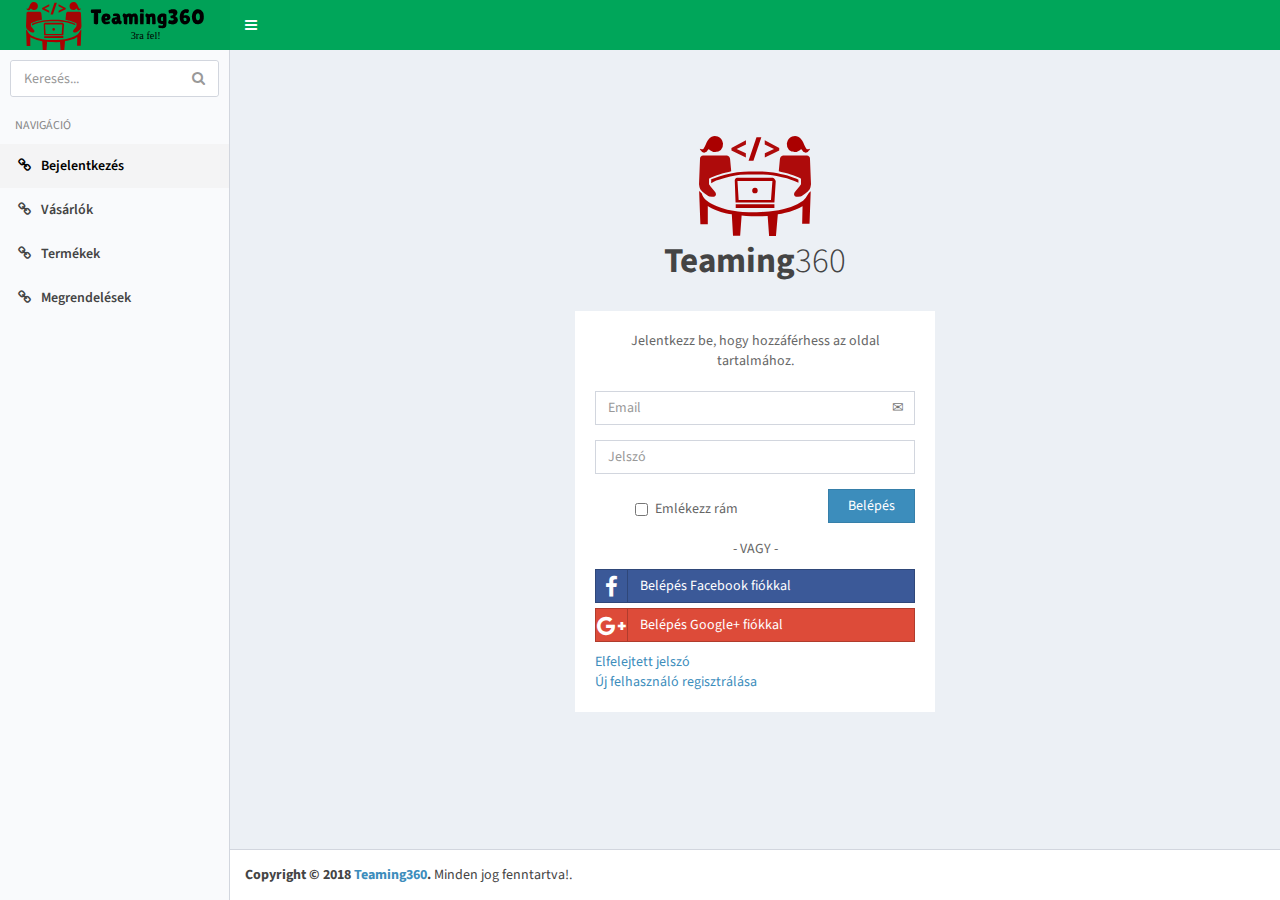
==== commit 8df9291b: "Styling and content" ====
--- a/login.html
+++ b/login.html
@@ -5,7 +5,7 @@
 <head>
   <meta charset="utf-8">
   <meta http-equiv="X-UA-Compatible" content="IE=edge">
-  <title>AdminLTE 2 | Starter</title>
+  <title>Bejelentkezés</title>
   <!-- Tell the browser to be responsive to screen width -->
   <meta content="width=device-width, initial-scale=1, maximum-scale=1, user-scalable=no" name="viewport">
   <link rel="stylesheet" href="css/bootstrap.min.css">
@@ -104,17 +104,12 @@
 
     <!-- Content Wrapper. Contains page content -->
     <div class="content-wrapper">
-      <!-- Content Header (Page header) -->
-      <section class="content-header">
-        <h1>
-          Bejelentkezés
-        </h1>
-      </section>
-
       <!-- Main content -->
       <section class="content container-fluid">
         <div class="login-box">
           <div class="login-logo">
+            <img class="teaming-logo-medium" src="img/Teaming360logo_only.svg" alt="T360">
+            <br>
             <a href="login.html"><b>Teaming</b>360</a>
           </div>
           <!-- /.login-logo -->
@@ -166,99 +161,10 @@
 
     <!-- Main Footer -->
     <footer class="main-footer">
-      <!-- To the right -->
-      <div class="pull-right hidden-xs">
-        Anything you want
-      </div>
       <!-- Default to the left -->
-      <strong>Copyright &copy; 2016
-        <a href="#">Company</a>.</strong> All rights reserved.
+      <strong>Copyright &copy; 2018
+        <a href="#"><b>Teaming</b>360</a>.</strong> Minden jog fenntartva!.
     </footer>
-
-    <!-- Control Sidebar -->
-    <aside class="control-sidebar control-sidebar-dark">
-      <!-- Create the tabs -->
-      <ul class="nav nav-tabs nav-justified control-sidebar-tabs">
-        <li class="active">
-          <a href="#control-sidebar-home-tab" data-toggle="tab">
-            <i class="fa fa-home"></i>
-          </a>
-        </li>
-        <li>
-          <a href="#control-sidebar-settings-tab" data-toggle="tab">
-            <i class="fa fa-gears"></i>
-          </a>
-        </li>
-      </ul>
-      <!-- Tab panes -->
-      <div class="tab-content">
-        <!-- Home tab content -->
-        <div class="tab-pane active" id="control-sidebar-home-tab">
-          <h3 class="control-sidebar-heading">Recent Activity</h3>
-          <ul class="control-sidebar-menu">
-            <li>
-              <a href="javascript:;">
-                <i class="menu-icon fa fa-birthday-cake bg-red"></i>
-
-                <div class="menu-info">
-                  <h4 class="control-sidebar-subheading">Langdon's Birthday</h4>
-
-                  <p>Will be 23 on April 24th</p>
-                </div>
-              </a>
-            </li>
-          </ul>
-          <!-- /.control-sidebar-menu -->
-
-          <h3 class="control-sidebar-heading">Tasks Progress</h3>
-          <ul class="control-sidebar-menu">
-            <li>
-              <a href="javascript:;">
-                <h4 class="control-sidebar-subheading">
-                  Custom Template Design
-                  <span class="pull-right-container">
-                    <span class="label label-danger pull-right">70%</span>
-                  </span>
-                </h4>
-
-                <div class="progress progress-xxs">
-                  <div class="progress-bar progress-bar-danger" style="width: 70%"></div>
-                </div>
-              </a>
-            </li>
-          </ul>
-          <!-- /.control-sidebar-menu -->
-
-        </div>
-        <!-- /.tab-pane -->
-        <!-- Stats tab content -->
-        <div class="tab-pane" id="control-sidebar-stats-tab">Stats Tab Content</div>
-        <!-- /.tab-pane -->
-        <!-- Settings tab content -->
-        <div class="tab-pane" id="control-sidebar-settings-tab">
-          <form method="post">
-            <h3 class="control-sidebar-heading">General Settings</h3>
-
-            <div class="form-group">
-              <label class="control-sidebar-subheading">
-                Report panel usage
-                <input type="checkbox" class="pull-right" checked>
-              </label>
-
-              <p>
-                Some information about this general settings option
-              </p>
-            </div>
-            <!-- /.form-group -->
-          </form>
-        </div>
-        <!-- /.tab-pane -->
-      </div>
-    </aside>
-    <!-- /.control-sidebar -->
-    <!-- Add the sidebar's background. This div must be placed
-  immediately after the control sidebar -->
-    <div class="control-sidebar-bg"></div>
   </div>
   <!-- ./wrapper -->
 
@@ -270,10 +176,6 @@
   <script src="js/bootstrap.min.js"></script>
   <!-- AdminLTE App -->
   <script src="js/adminlte.js"></script>
-
-  <!-- Optionally, you can add Slimscroll and FastClick plugins.
-     Both of these plugins are recommended to enhance the
-     user experience. -->
 </body>
 
 </html>--- a/css/style.css
+++ b/css/style.css
@@ -6,4 +6,9 @@
 img.teaming-logo-normal {
     height: 100%;
     max-height: 50px;
+}
+
+img.teaming-logo-medium {
+    height: 100%;
+    max-height: 100px;
 }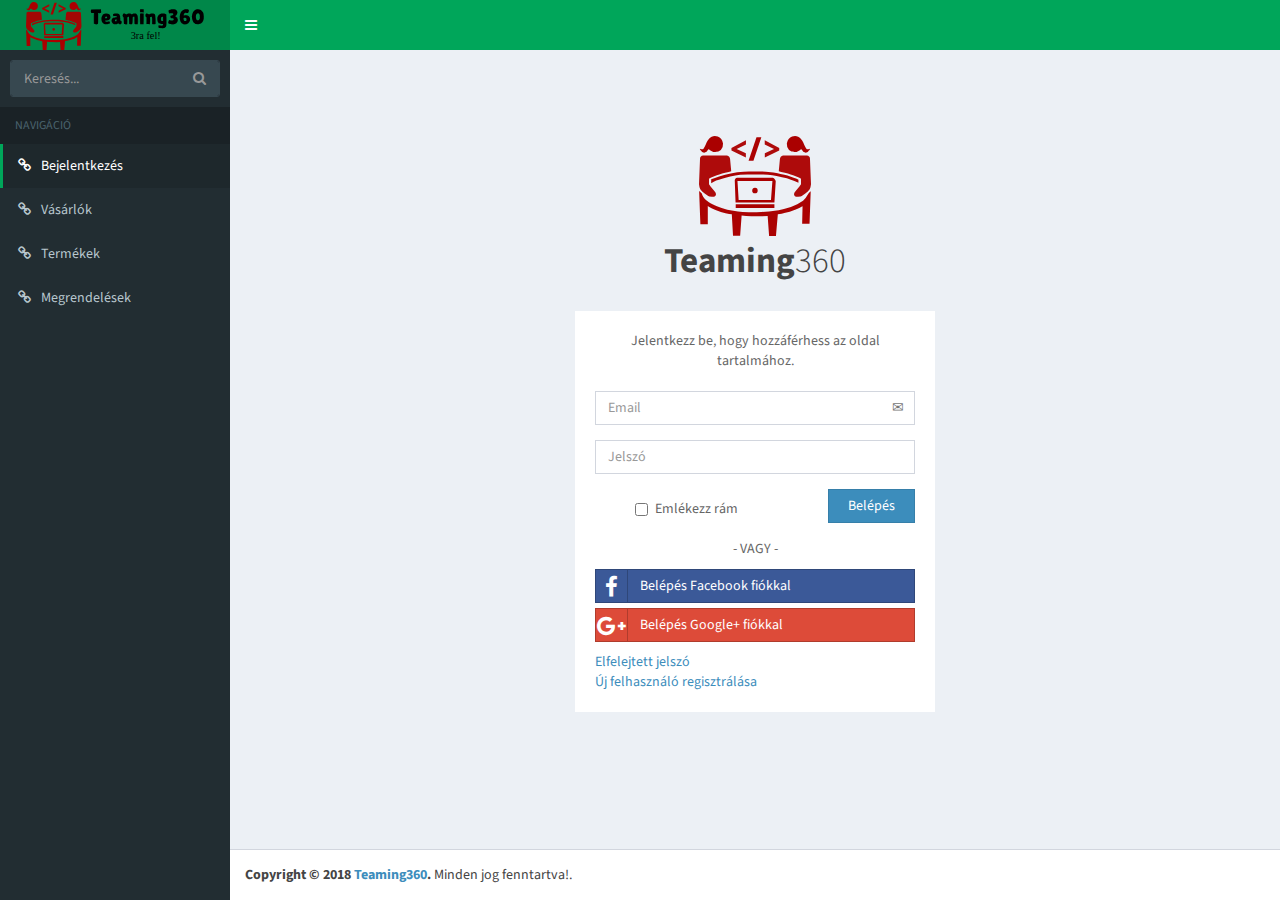
==== commit 0cdd28be: "Changed template skin to green" ====
--- a/login.html
+++ b/login.html
@@ -23,7 +23,7 @@
   <link rel="stylesheet" href="css/style.css">
 </head>
 
-<body class="hold-transition skin-green-light sidebar-mini">
+<body class="hold-transition skin-green sidebar-mini">
   <div class="wrapper">
 
     <!-- Main Header -->
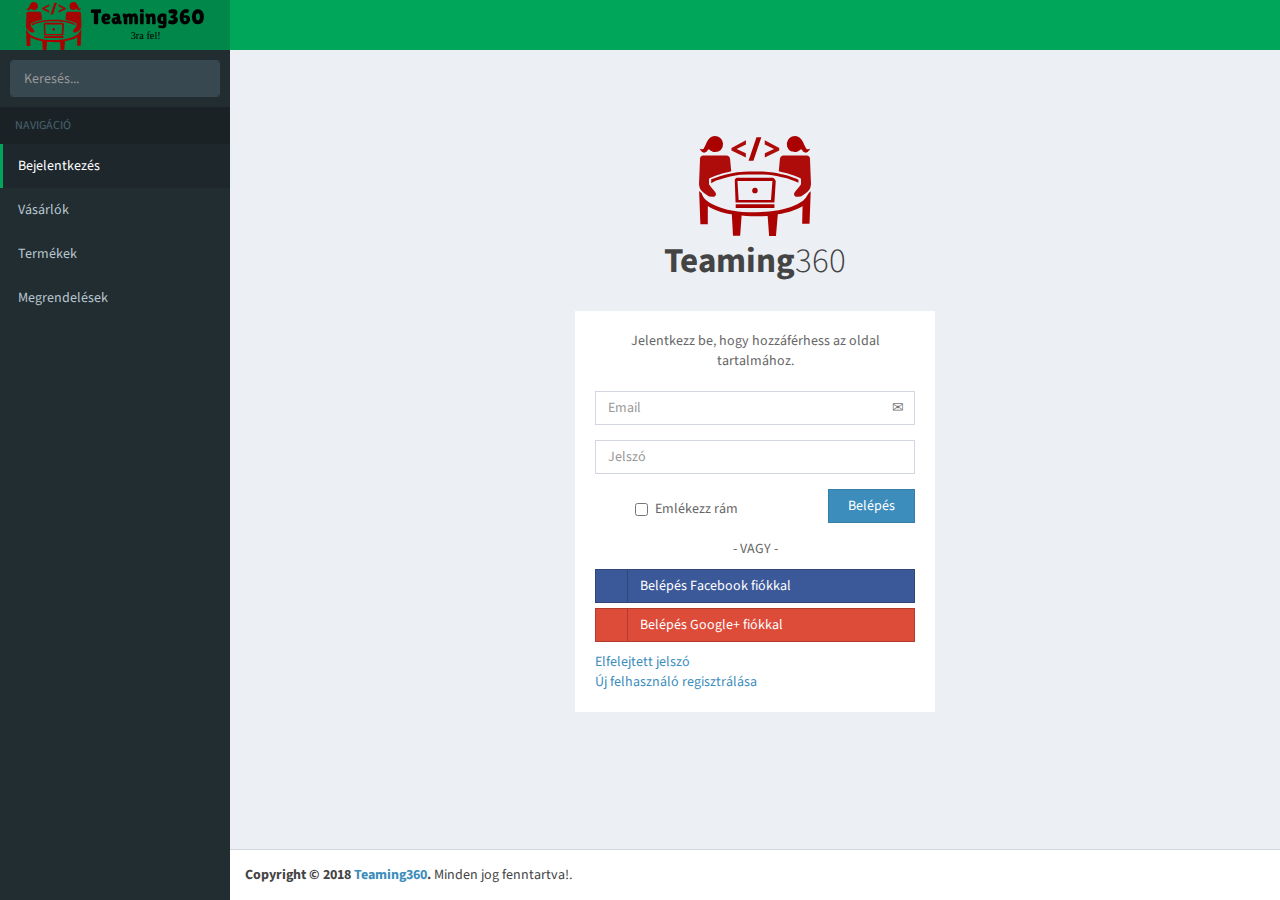
==== commit 3cdfe36a: "Upgraded Font Awesome to 5.0" ====
--- a/login.html
+++ b/login.html
@@ -10,7 +10,7 @@
   <meta content="width=device-width, initial-scale=1, maximum-scale=1, user-scalable=no" name="viewport">
   <link rel="stylesheet" href="css/bootstrap.min.css">
   <!-- Font Awesome -->
-  <link rel="stylesheet" href="font-awesome-4.7.0/css/font-awesome.css">
+  <link rel="stylesheet" href="https://use.fontawesome.com/releases/v5.1.0/css/all.css" integrity="sha384-lKuwvrZot6UHsBSfcMvOkWwlCMgc0TaWr+30HWe3a4ltaBwTZhyTEggF5tJv8tbt" crossorigin="anonymous">
   <!-- Ionicons -->
   <link rel="stylesheet" href="css/ionicons.min.css">
   <!-- Theme style -->
@@ -19,6 +19,14 @@
   <link rel="stylesheet" href="css/_all-skins.css">
   <!-- Google Font -->
   <link rel="stylesheet" href="https://fonts.googleapis.com/css?family=Source+Sans+Pro:300,400,600,700,300italic,400italic,600italic">
+  <!-- Favicons -->
+  <link rel="apple-touch-icon" sizes="180x180" href="img/favicons//apple-touch-icon.png">
+  <link rel="icon" type="image/png" sizes="32x32" href="img/favicons//favicon-32x32.png">
+  <link rel="icon" type="image/png" sizes="16x16" href="img/favicons//favicon-16x16.png">
+  <link rel="manifest" href="img/favicons//site.webmanifest">
+  <link rel="mask-icon" href="img/favicons//safari-pinned-tab.svg" color="#5bbad5">
+  <meta name="msapplication-TileColor" content="#ffc40d">
+  <meta name="theme-color" content="#ffffff">
 
   <link rel="stylesheet" href="css/style.css">
 </head>
@@ -46,6 +54,7 @@
         <!-- Sidebar toggle button-->
         <a href="#" class="sidebar-toggle" data-toggle="push-menu" role="button">
           <span class="sr-only">Menü ki/bezár</span>
+          <span class="fas fa-bars"></span>
         </a>
       </nav>
     </header>
@@ -74,25 +83,25 @@
           <!-- Optionally, you can add icons to the links -->
           <li class="active">
             <a href="#">
-              <i class="fa fa-link"></i>
+              <i class="fas fa-sign-in-alt"></i>
               <span>Bejelentkezés</span>
             </a>
           </li>
           <li>
             <a href="customer.html">
-              <i class="fa fa-link"></i>
+              <i class="fas fa-users"></i>
               <span>Vásárlók</span>
             </a>
           </li>
           <li>
             <a href="product.html">
-              <i class="fa fa-link"></i>
+              <i class="fas fa-basketball-ball"></i>
               <span>Termékek</span>
             </a>
           </li>
           <li>
             <a href="order.html">
-              <i class="fa fa-link"></i>
+              <i class="fas fa-truck"></i>
               <span>Megrendelések</span>
             </a>
           </li>
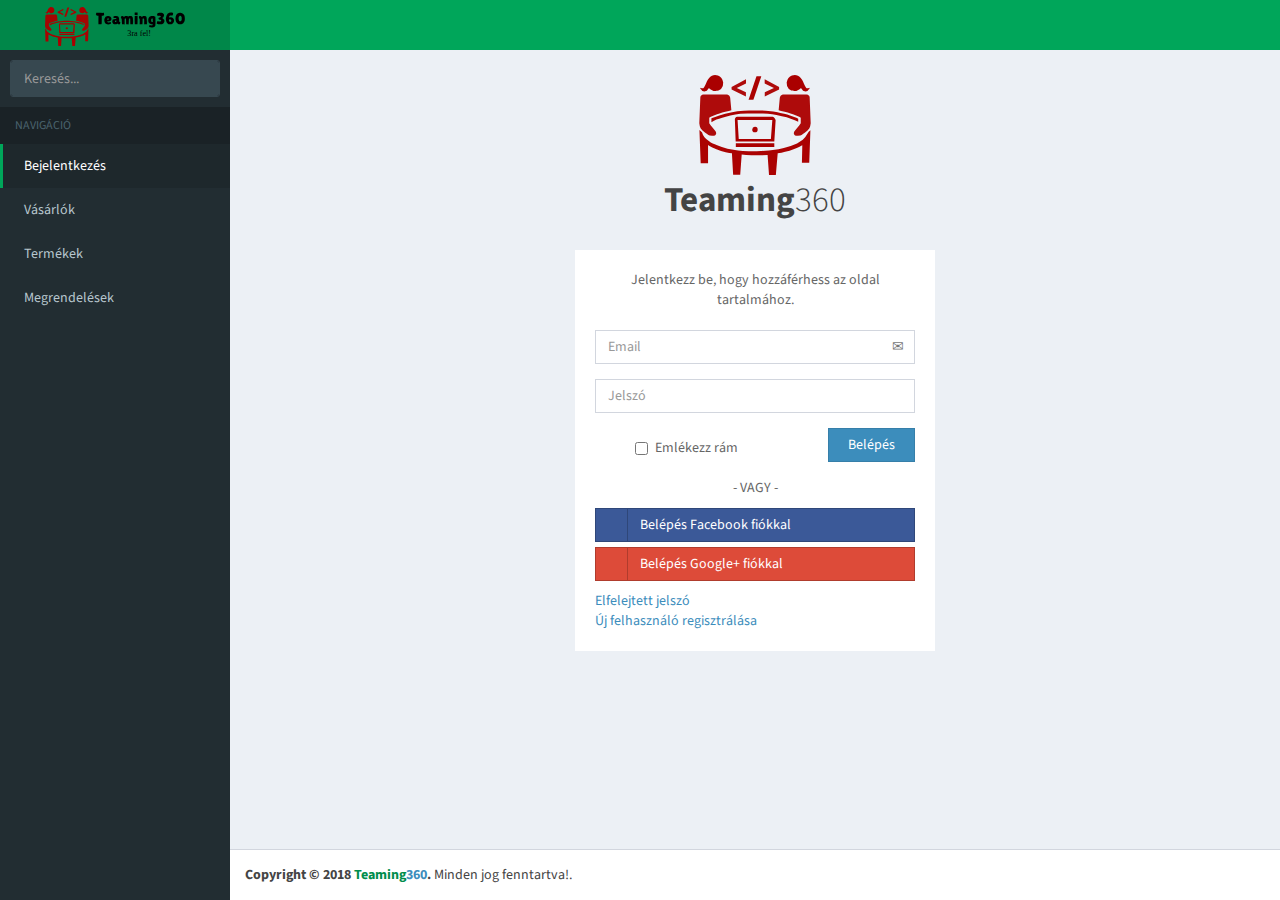
==== commit 6954b79d: "Minor changes in color and FA icons" ====
--- a/login.html
+++ b/login.html
@@ -84,25 +84,25 @@
           <li class="active">
             <a href="#">
               <i class="fas fa-sign-in-alt"></i>
-              <span>Bejelentkezés</span>
+              <span>&nbsp;&nbsp;Bejelentkezés</span>
             </a>
           </li>
           <li>
             <a href="customer.html">
               <i class="fas fa-users"></i>
-              <span>Vásárlók</span>
+              <span>&nbsp;&nbsp;Vásárlók</span>
             </a>
           </li>
           <li>
             <a href="product.html">
               <i class="fas fa-basketball-ball"></i>
-              <span>Termékek</span>
+              <span>&nbsp;&nbsp;Termékek</span>
             </a>
           </li>
           <li>
             <a href="order.html">
               <i class="fas fa-truck"></i>
-              <span>Megrendelések</span>
+              <span>&nbsp;&nbsp;Megrendelések</span>
             </a>
           </li>
         </ul>
@@ -152,8 +152,8 @@
         
             <div class="social-auth-links text-center">
               <p>- VAGY -</p>
-              <a href="#" class="btn btn-block btn-social btn-facebook btn-flat"><i class="fa fa-facebook"></i> Belépés Facebook fiókkal</a>
-              <a href="#" class="btn btn-block btn-social btn-google btn-flat"><i class="fa fa-google-plus"></i> Belépés Google+ fiókkal</a>
+              <a href="#" class="btn btn-block btn-social btn-facebook btn-flat"><i class="fab fa-facebook"></i> Belépés Facebook fiókkal</a>
+              <a href="#" class="btn btn-block btn-social btn-google btn-flat"><i class="fab fa-google-plus"></i> Belépés Google+ fiókkal</a>
             </div>
             <!-- /.social-auth-links -->
         
@@ -172,7 +172,7 @@
     <footer class="main-footer">
       <!-- Default to the left -->
       <strong>Copyright &copy; 2018
-        <a href="#"><b>Teaming</b>360</a>.</strong> Minden jog fenntartva!.
+        <a href="#"><b class="green-text">Teaming</b>360</a>.</strong> Minden jog fenntartva!.
     </footer>
   </div>
   <!-- ./wrapper -->
--- a/css/style.css
+++ b/css/style.css
@@ -1,14 +1,22 @@
 img.teaming-logo-small {
-    width: 100%;
+    width: 70%;
     max-width: 50px;
 }
 
 img.teaming-logo-normal {
-    height: 100%;
+    width: 70%;
     max-height: 50px;
 }
 
 img.teaming-logo-medium {
-    height: 100%;
+    width: 70%;
     max-height: 100px;
+}
+
+.login-box {
+    margin: 1% auto;
+}
+
+.green-text {
+    color: #008d4c;
 }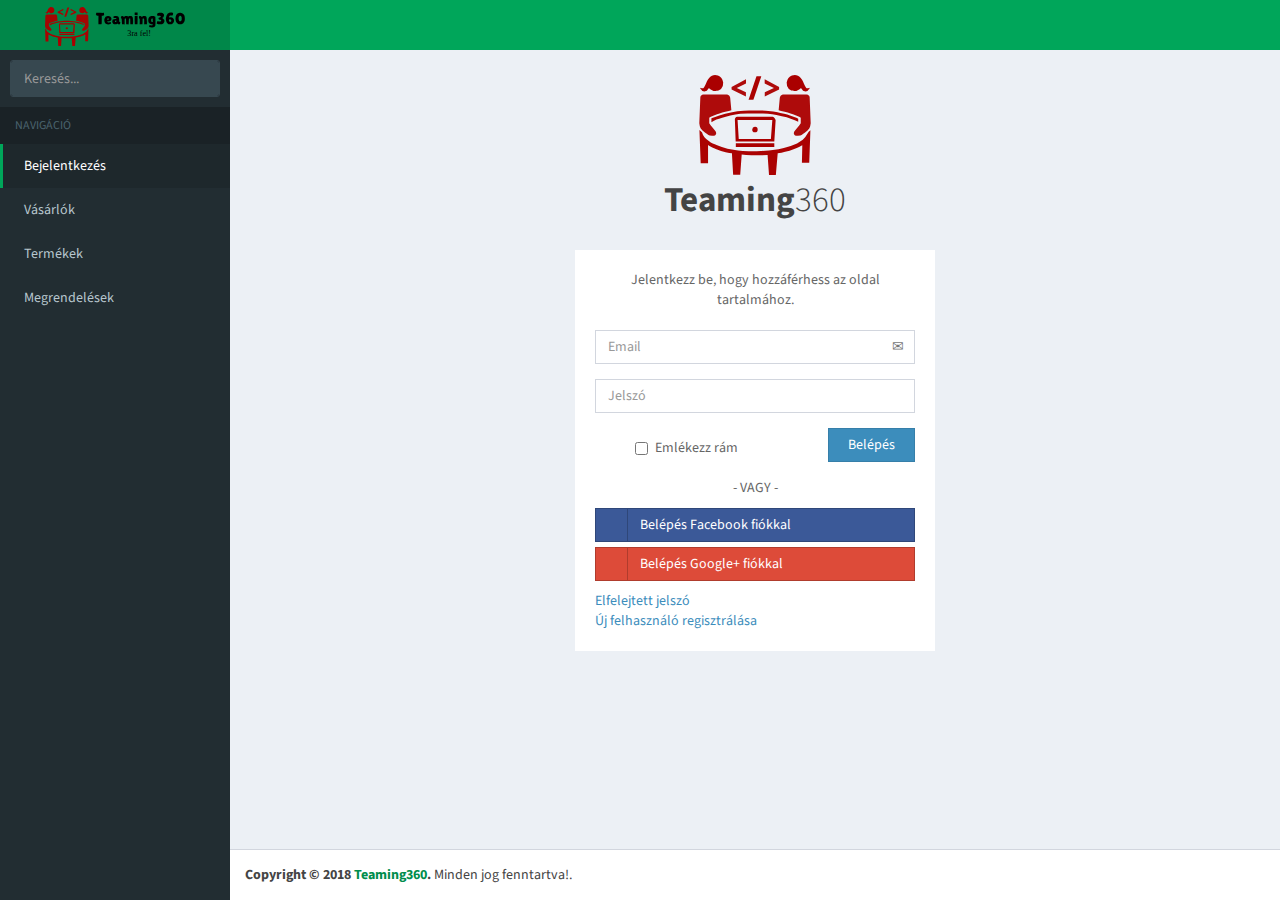
==== commit 0917c199: "Changes to font color" ====
--- a/login.html
+++ b/login.html
@@ -172,7 +172,7 @@
     <footer class="main-footer">
       <!-- Default to the left -->
       <strong>Copyright &copy; 2018
-        <a href="#"><b class="green-text">Teaming</b>360</a>.</strong> Minden jog fenntartva!.
+        <a class="green-text" href="#"><b>Teaming</b>360</a>.</strong> Minden jog fenntartva!.
     </footer>
   </div>
   <!-- ./wrapper -->
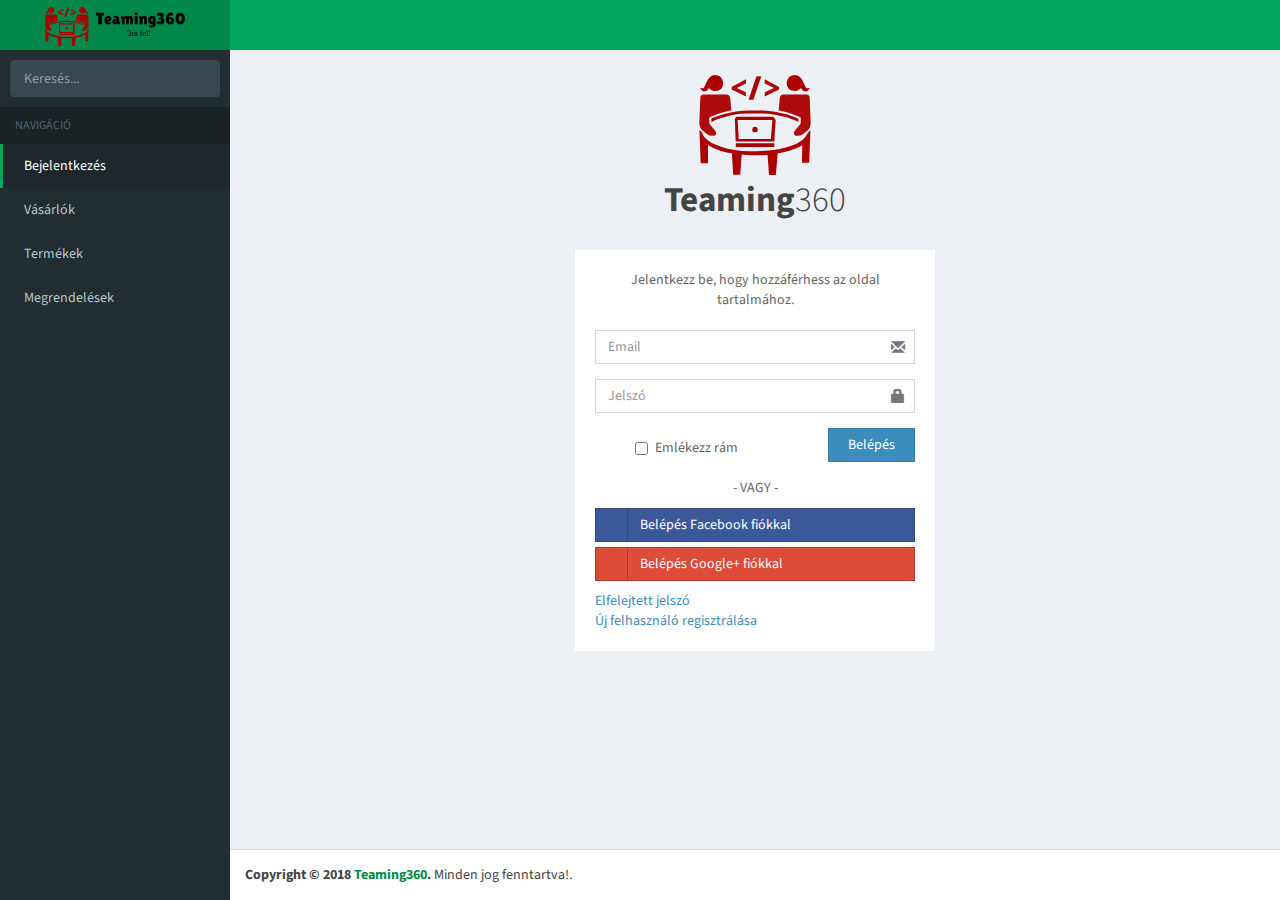
==== commit cd9ef855: "Changes never change" ====
--- a/login.html
+++ b/login.html
@@ -8,7 +8,7 @@
   <title>Bejelentkezés</title>
   <!-- Tell the browser to be responsive to screen width -->
   <meta content="width=device-width, initial-scale=1, maximum-scale=1, user-scalable=no" name="viewport">
-  <link rel="stylesheet" href="css/bootstrap.min.css">
+  <link rel="stylesheet" href="https://maxcdn.bootstrapcdn.com/bootstrap/3.3.7/css/bootstrap.min.css" integrity="sha384-BVYiiSIFeK1dGmJRAkycuHAHRg32OmUcww7on3RYdg4Va+PmSTsz/K68vbdEjh4u" crossorigin="anonymous">
   <!-- Font Awesome -->
   <link rel="stylesheet" href="https://use.fontawesome.com/releases/v5.1.0/css/all.css" integrity="sha384-lKuwvrZot6UHsBSfcMvOkWwlCMgc0TaWr+30HWe3a4ltaBwTZhyTEggF5tJv8tbt" crossorigin="anonymous">
   <!-- Ionicons -->
